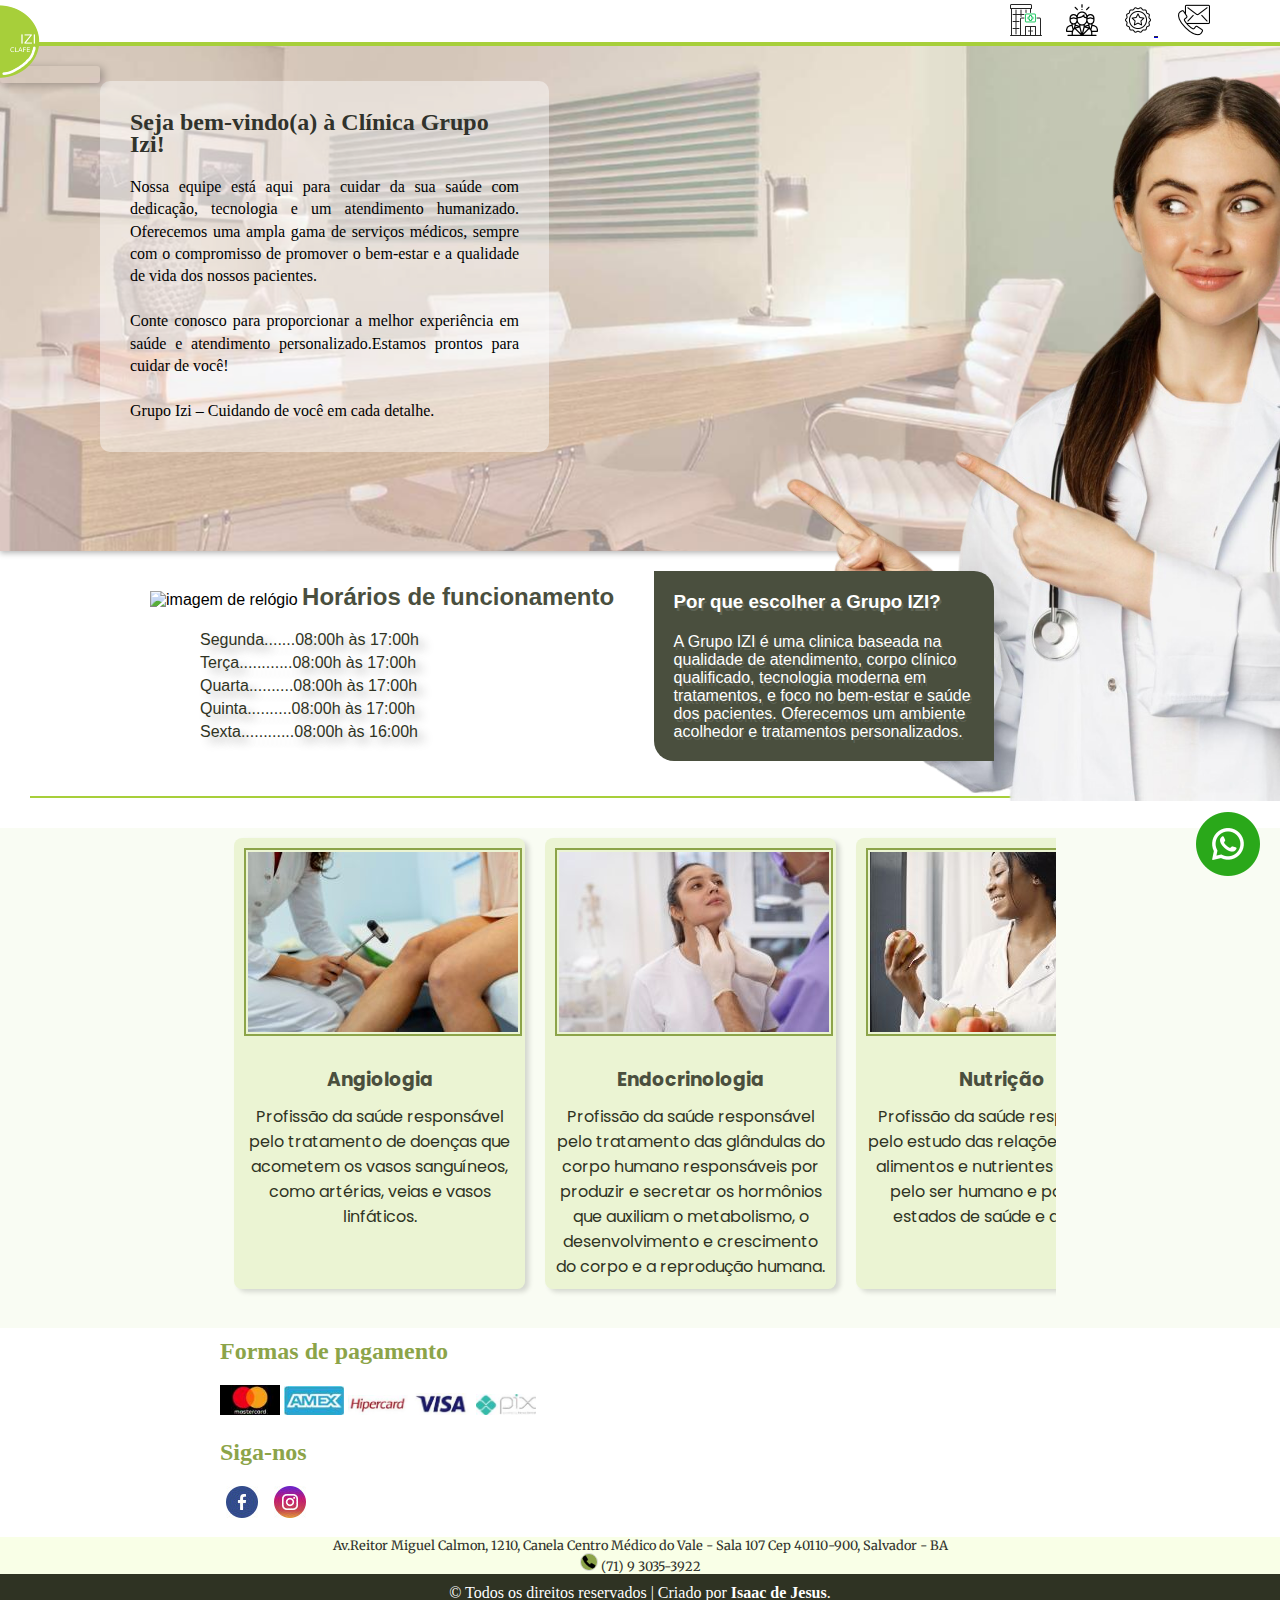
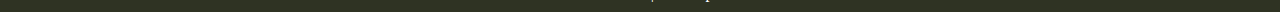
==== index.html @ 776caf98 "atualizei os links do projeto grupoizi" ====
<!DOCTYPE html>
<html lang="pt-br">
<head>
    <meta charset="UTF-8">
    <meta name="viewport" content="width=device-width, initial-scale=1.0">
    <title>Grupo IZI</title>
    <link rel="stylesheet" href="src/style/estilo.css">
    <link rel="stylesheet" href="https://cdnjs.cloudflare.com/ajax/libs/animate.css/4.1.1/animate.min.css" />
</head>
<body>
    <header>
        <div class="logoCab">
            <a href="index.html"><img id="logo" src="src/img/logo-teste.png" alt="logo da clinica"></a>
        </div>
        <nav>
            <!-- menu normal -->
            <div id="menu">
                <div class="container">
                    <img src="src/img/Clinica.png" alt="imagem para informações da clinica">
                    <div class="conteudo">
                        <ul>
                            <li><a href="izi.html">Sobre a IZI</a></li>
                            <li><a href="convenio.html">Convênios</a></li>
                        </ul>
                    </div>
                </div>
                
                <div class="container">
                    <img src="src/img/gestao.png" alt="imagem para informações da equipe">
                    <div class="conteudo">
                        <ul>
                            <li><a href="medico.html">Médicos</a></li>
                            <li><a href="conquista.html">Conquistas</a></li>
                        </ul>
                    </div>
                </div>

                <div class="container">
                    <abbr title="serviços">
                        <a href="servico.html">
                            <img src="src/img/distintivo.png" alt="imagem para informações das especialidades">
                        </a>
                    </abbr>
                </div>

                <div class="container">
                    <abbr title="Fale conosco">
                        <a href="contato.html">
                            <img src="src/img/contato.png" alt="imagem para informações do contato">
                        </a>
                    </abbr>
                </div>
            </div>
            
            <!-- menu responsivo-->
            <button id="menu-btn" onclick="openNav()">☰</button>
            <div id="camadas-resp">
                <ul>
                    <li>
                        <button class="menu-filho" onclick="openClinic()">Clinica ▼</button>
                        <ul id="clinica-resp" class="sub-menu">
                            <li><a href="izi.html">Sobre a IZI</a></li>
                            <li><a href="convenio.html">Convênios</a></li>
                        </ul>
                    </li>
                    
                    <li>
                        <button class="menu-filho" onclick="openTeam()">Equipe ▼</button>
                        <ul id="equipe-resp" class="sub-menu">
                            <li><a href="medico.html">Médicos</a></li>
                            <li><a href="conquista.html">Conquistas</a></li>
                        </ul>
                        
                    </li>

                    <li>                        
                        <a href="servico.html">Serviços</a></li>
                    </li>

                    <li>
                        <a href="contato.html">Fale conosco</a>
                    </li>
                </ul>
            </div>
        </nav>
        <div id="linhaCab" class="animlinha"></div>
    </header>

    <main>
        <section class="backgr1">
            <div>
                <h2>Seja bem-vindo(a) à Clínica Grupo Izi!</h2>
                <p>Nossa equipe está aqui para cuidar da sua saúde com dedicação, tecnologia e um atendimento humanizado. Oferecemos uma ampla gama de serviços médicos, sempre com o compromisso de promover o bem-estar e a qualidade de vida dos nossos pacientes.<br><br>
                Conte conosco para proporcionar a melhor experiência em saúde e atendimento personalizado.Estamos prontos para cuidar de você!
                <br><br>
                Grupo Izi – Cuidando de você em cada detalhe.</p>
            </div>
            <!-- Imagem de profissional -->
            <figure class="profgr">
                <img  src="src/img/freepik-export-20240922132630k4om.png" alt="imagem de profissional apontando para esquerda">
                <figcaption>@benzoix</figcaption>
            </figure>
            
            <figure class="profpq">
                <img src="src/img/freepik-export-20240922141049tWAa.png" alt="imagem de profissional apontando para esquerda">
                <figcaption>@benzoix</figcaption>
            </figure>
        </section>
        <section  id="informacao">
            <div>
                <img src="https://img.icons8.com/?size=100&id=423&format=png&color=a7cf3a" alt="imagem de relógio">
                <h2>Horários de funcionamento</h2>
                <ul>
                    <li>Segunda.......08:00h às 17:00h</li>
                    <li>Terça............08:00h às 17:00h</li>
                    <li>Quarta..........08:00h às 17:00h</li>
                    <li>Quinta..........08:00h às 17:00h</li>
                    <li>Sexta............08:00h às 16:00h</li>
                </ul>
            </div>
            <div class="escolha">
                <h3>Por que escolher a Grupo IZI?</h3>
                <p>A Grupo IZI é uma clinica baseada na qualidade de atendimento, corpo clínico qualificado, tecnologia moderna em tratamentos, e foco no bem-estar e saúde dos pacientes. Oferecemos um ambiente acolhedor e tratamentos personalizados.</p>
            </div>
        </section>
        <div class="linhaMain"></div>
        <section class="cont-list">
            <button class="espcialidade-ant" onclick="anterior()">&#10094;</button>
            <div class="slider-wrapper">
                <div class="card-list">
                    <div class="card-item">
                        <figure>
                            <img src="src/img/angiologia-img.jpeg" alt="imagem de angiologia" class="user-image">
                            <figcaption>@stefamerpik</figcaption>
                        </figure>
                        <h3 class="nome-espec">Angiologia</h3>
                        <p class="descricao">Profissão da saúde responsável pelo tratamento de doenças que acometem os vasos sanguíneos, como artérias, veias e vasos linfáticos.</p>
                    </div>

                    <div class="card-item">
                        <figure>
                            <img src="src/img/img-Endocrinologia.jpeg" alt="imagem de angiologia" class="user-image">
                            <figcaption>@freepik</figcaption>
                        </figure>
                        <h3 class="nome-espec">Endocrinologia</h3>
                        <p class="descricao">Profissão da saúde responsável pelo tratamento das glândulas do corpo humano responsáveis por produzir e secretar os hormônios que auxiliam o metabolismo, o desenvolvimento e crescimento do corpo e a reprodução humana.</p>
                    </div>

                    <div class="card-item">
                        <figure>
                            <img src="src/img/img-Nutrição.jpeg" alt="imagem de angiologia" class="user-image">
                            <figcaption>@prostooleh</figcaption>
                        </figure>
                        <h3 class="nome-espec">Nutrição</h3>
                        <p class="descricao">Profissão da saúde responsável pelo estudo das relações entre os alimentos e nutrientes ingeridos pelo ser humano e possíveis estados de saúde e doença.</p>
                    </div>
                </div>
            </div>
            <button class="especialidade-sub" onclick="proximo()">&#10095;</button>
        </section>
        <section>
            <div class="final">
                <h2>Formas de pagamento</h2>
                <img src="src/img/mastercard.jpg" alt="imagem">
                <img src="src/img/amex.jpg" alt="imagem">
                <img src="src/img/hipercard.jpg" alt="imagem">
                <img src="src/img/visa.jpg" alt="imagem">
                <img src="src/img/pix.jpg" alt="imagem">
            </div>
            <div class="final">
                <h2>Siga-nos</h2>
                <ul>
                    <li><a href="https://www.facebook.com/izi.angiorradiologia" target="_blank"><img src="src/img/facebook.jpg" alt="facebook" class="a-img"></a></li>
                    <li><a href="https://www.instagram.com/izi.angiorradiologia?utm_source=ig_web_button_share_sheet&igsh=ZDNlZDc0MzIxNw==" target="_blank"><img src="src/img/instagram.jpg" alt="instagram" class="a-img"></a></li>
                </ul>
            </div>
        </section>
        <section class="local">
            <p>
                Av.Reitor Miguel Calmon, 1210, Canela
                Centro Médico do Vale - Sala 107
                Cep 40110-900, Salvador - BA
            </p>
            <span><img src="src/img/telefone.png" alt="telefone" class="tel-fixo"> (71) 9 3035-3922</span>            
        </section>
        <div id="whatsapp">
            <a href="https://wa.me/5571991728328" target="_blank" ><img src="src/img/whatsapp.png" alt="acesso ao whatsapp"></a>
        </div>
    </main>
    
    <footer>
        <p>&copy; Todos os direitos reservados</p>
        <p>| Criado por <a href="" class="meu-contato">Isaac de Jesus</a>.</p>
    </footer>
    <script src="src/JavaScript/animações.Js"></script>
</body>
</html>
---- src/style/estilo.css ----
@charset "UTF-8";
@import url('https://fonts.googleapis.com/css2?family=Merriweather:ital,wght@0,300;0,400;0,700;0,900;1,300;1,400;1,700;1,900&display=swap');
@import url('https://fonts.googleapis.com/css2?family=Poppins:ital,wght@0,100;0,200;0,300;0,400;0,500;0,600;0,700;0,800;0,900;1,100;1,200;1,300;1,400;1,500;1,600;1,700;1,800;1,900&display=swap');

/* Animações */
@keyframes linha {
    1% {
        transform: translateX(100%);
    }
    100% {
        transform: translateX(0%);
    }
}

.animlinha {
    animation-name: linha;
    animation-duration: 1s;
    animation-delay: 0.6s;
    animation-fill-mode: forwards;
}

.comecar-anim {
    opacity: 1;
}

.animate__delay {
    animation-delay: 1.5s;
}

* {
    margin: 0;
    padding: 0;
}

:root {
    --cor0: #A7CF3A;
    --cor1: #8CA449;
    --cor2: #6D7A4B;
    --cor3: #4A4F3E;
    --cor4: #31332C;
    --cor5: #2F3323;
    --font0: "Merriweather", serif;
}


/*------------------------------*/
/* Cabeçalho */
/*------------------------------*/

header {
    top: 0;
    background-color: white;
    height: 43px;
    position: sticky;
    z-index: 1;
}

.logoCab img{
    display: inline-block;
    position: relative;
    z-index: 10;
    right: 49px;
}

/*------------------------------*/
/* redes sociais*/
/*------------------------------*/

.redeSocial {
    position: absolute;
    top: 0;
    left: 22%;
    margin: 5px 0px 0px 0px;
}

.redeSocial span{
    position: relative;
    bottom: 10px;
    padding: 0px 10px;
}

/*------------------------------*/
/* Cabeçalho - Normal */
/*------------------------------*/

div#menu {
    position: absolute;
    text-align: right;
    margin: 4px 60px 2px 0px;
    top: 0;
    right: 0;
}

.container {
    padding: 0px 10px;
    position: relative;
    display: inline;
}

.container > img:hover, a:hover {
    border-radius: 3px;
    box-shadow: 3px 2px 8px rgba(0, 0, 0, 0.281);
    transition: 0.5s ease-in-out;
}

.conteudo {
    opacity: 0;
    visibility: hidden;
    transition: opacity 0.5s ease-in-out, visibility 0.5s ease-in-out;
    position: absolute;
    top: 100%;
    right: 0;
}

.container:hover .conteudo {
    opacity: 1;
    visibility: visible;
    transition-delay: 0.1s;
    z-index: 999;
}

.conteudo > ul {
    display: block;
    list-style: none;
    text-align: center;
    margin-top: 6px;
    padding: 10px 0px;
    background-color: var(--cor5);
    width: 6em;
    border-radius: 0px 0px 8px 8px;
}

.conteudo > ul > li > a {
    display: block;
    text-decoration: none;
    color: white;
}

.conteudo > ul > li > a:hover {
    text-decoration: underline;
    display: block;
}

/*------------------------------*/
/* Menu responsivo */
/*------------------------------*/

button#menu-btn {
    display: none;
    position: absolute;
    top: 0;
    right: 0;
    margin: 4px 20px 0px 0px;
    font-size: 1.5em;
    background-color: white;
    border: 0px;
    cursor: pointer;
}

div#camadas-resp {
    background: rgb(255, 255, 255);
    background: linear-gradient(0deg, rgba(255, 255, 255, 0) 22%, rgba(255,255,255,1) 31%);
    text-align: center;
    padding-bottom: 45px;
    margin-top: -42px;
    display: none;
    font-family: "Merriweather", serif;
    height: 0;
    opacity: 0;
    overflow: hidden;
    transition: height 0.5s ease-in-out, opacity 0.5s ease-in-out;
}

div#camadas-resp.show {
    display: block;
    height: 110px;
    opacity: 1;
}

button {
    font-family: "Merriweather", serif;
    font-size: 1em;
    color: var(--cor3);
}

button.menu-filho {
    background-color: transparent;
    border: 0px;
    cursor: pointer;
    font-weight: bold;
}

ul.sub-menu > li > a {
    position: relative;
    color: var(--cor2);
    text-decoration: none;
}

div#camadas-resp > ul > li > a {
    color: var(--cor3);
    text-decoration: none;
    font-weight: bold;
}

ul#clinica-resp {
    display: none;
}

ul#equipe-resp {
    display: none;
}

ul#especialidades-resp {
    display: none;
}

@media (max-width: 790px) {

    /*----------------------------*/
    /* Menu responsivo */
    /*----------------------------*/

    div#menu {
        display: none;
    }

    button#menu-btn {
        display: block;
    }

}

/*------------------------------*/
/* linha abaixo do menu */
/*------------------------------*/

div#linhaCab {
    height: 4px;
    background-color: var(--cor0);
    position: relative;
    bottom: 42px;
    z-index: 1;
    width: 100%;
}

/*------------------------------*/
/* tela principal */
/*------------------------------*/

main {
    position: relative;
    top: -42px;
}

section.backgr1 {
    background-image: url(../img/background-1-grand.jpg);
    background-position: center center;
    background-repeat: no-repeat;
    height: 550px;
    width: 100vw;
    box-shadow: 1px 1px 6px 1px rgba(0, 0, 0, 0.301);
}

section.backgr1 > div {
    padding: 30px;
    max-width: 389px;
    line-height: 1.4em;
    background-color: rgba(255, 255, 255, 0.432);
    position: absolute;
    top: 80px;
    left: 100px;
    border-radius: 10px;
    
}

section.backgr1 > div > h2 {
    padding-bottom: 20px;
    color: var(--cor4);
}

section.backgr1 > div > p {
    text-align: justify;
    word-spacing: 0px;
}

.profgr {
    position: absolute;
    left: 783px;
    top: 70px;
}

.profpq {
    display: none;
    position: absolute;
    left: 580px;
    top: 80px;
}

.profgr:hover figcaption, .profpq:hover figcaption{
    visibility: visible;
    opacity: 1; /* Torna o crédito visível com uma transição suave */
}

figcaption {
    text-align: center;
    color: var(--cor0);
    font-size: 0.8em;
    visibility: hidden; /* Esconde a legenda */
    opacity: 0; /* Transição suave */
    transition: opacity 0.5s ease-in-out;
    margin-top: 4px;
    z-index: 5;
}

section#informacao {
    padding: 20px 0px 5px 150px;
    font-family: Arial, Helvetica, sans-serif;
    position: relative;
}

section#informacao > div {
    display: inline-block;
}

section#informacao > div.escolha {
    max-width: 300px;
    margin-left: 35px;
    background-color: var(--cor3);
    color: white;
    padding: 20px;
    border-radius: 0px 20px;
    text-shadow: 2px 3px 0px rgba(255, 255, 255, 0.123);
}

section#informacao > div.escolha > h3 {
    padding-bottom: 20px;
}

section#informacao > div > img {
    height: 40px;    
}

section#informacao > div > h2 {
    padding-bottom: 20px;
    display: inline-block;
    color: var(--cor3);
}

section#informacao > div > ul {
    list-style: none;
    text-shadow: 7px 6px 10px rgba(0, 0, 0, 0.295);
    font-weight: 500;
    padding-left: 50px;
    color: var(--cor5);
}

section#informacao > div > ul > li {
    padding-bottom: 5px;
}


div.linhaMain {
    background-color: var(--cor0);
    height: 2px;
    margin: 30px;
}

/*---------------------------------*/
/*         Slider carrossel        */
/*---------------------------------*/

.cont-list {
    display: flex;
    align-items: center;
    justify-content: center;
    position: relative;
    margin: auto;
    background-color: #a7cf3a10;
}

.slider-wrapper {
    overflow: hidden;
    width: 65%;
    margin: 0 auto;
    height: 500px;
    position: relative;
}


.card-list .card-item {
    font-family: "Poppins", sans-serif;
    text-align: center;
}

.card-list {
    display: flex;
    transition: transform 0.4s ease-in-out;
}

.card-item {
    width: 271px;
    margin: 10px;
    border-radius: 8px;
    padding: 10px;
    background-color: #a7cf3a2c;
    box-shadow: 4px 3px 5px rgba(0, 0, 0, 0.144);
}

figure:hover figcaption {
    visibility: visible;
    opacity: 1;
}

.user-image {
    border: 2px solid var(--cor1);
    padding: 2px;
}

.nome-espec {
    padding-bottom: 10px;
    color: var(--cor3);
}

.descricao {
    color: var(--cor5);
}

.espcialidade-ant, .especialidade-sub {
    display: none;
    background-color: var(--cor2);
    color: white;
    border: 1px solid #bebebb;
    padding: 10px;
    position: absolute;
    top: 50%;
    transform: translateY(-50%);
    cursor: pointer;
}

.espcialidade-ant {
    border-radius: 20px 5px 5px 20px;
    left: 0;
}

.especialidade-sub {
    border-radius: 5px 20px 20px 5px;
    right: 0;
}

.espcialidade-ant:hover, .especialidade-sub:hover {
    background-color: var(--cor0);
}

/*---------------------------------*/
/*      final das informações      */
/*---------------------------------*/
section > div.final {
    display: inline-block;
    margin: 10px 220px;
}

section > div.final > h2 {
    color: var(--cor1);
}

section > div.final > ul {
    list-style: none;
    display: inline-block;
    padding-top: 20px;
}

section > div.final > ul > li {
    display: inline-block;
    padding: 0px 6px;
}

section > div.final > img {
    width: 60px;
    padding-top: 20px;
}


.a-img:hover{
    background-color: #8CA449;
    transition: 0.5s ease-in-out;
    border-radius: 90%;
}

section.local {
    color: var(--cor4);
    font-family: var(--font0);
    font-size: 0.8em;
    text-align: center;
    position: absolute;
    width: 100%;
    bottom: -42px;
    background-color: #bbff0018;
}


.tel-fixo {
    background-color: var(--cor1);
    border: 1px solid gainsboro;
    border-radius: 50%;
    width: 16px;
}

span {
    padding: 5px;
}

@media (max-width: 1150px) {
    .profgr {
        display: none;
    }

    .profpq {
        display: block;
    }
    
    .espcialidade-ant, .especialidade-sub {
        display: block;
    }
}

@media (max-width: 1024px) {
    section > div.final {
        margin: 10px 140px;
    }

    .slider-wrapper {
        width: 61%;
    }
}

@media (max-width: 768px) {
    .profgr {
        display: none;
    }

    .profpq {
        display: none;
    }

    section > div.final {
        margin: 8px 100px;
    }
    
    .slider-wrapper {
        width: 40%;
    }
}

@media (max-width: 425px) {
    /*----------------------------*/
    /* caixa responsiva */
    /*----------------------------*/

    section.backgr1 > div {
        padding: 30px;
        max-width: 250px;
        text-align: justify;
        line-height: 1.4em;
        background-color: rgba(255, 255, 255, 0.432);
        position: absolute;
        top: 40px;
        left: 5px;
        border-radius: 10px;
        word-spacing: 0px;
    }

    section#informacao {
        padding: 20px 0px 5px 7px;
    }

    section > div.final {
        margin: 10px 20px;
    }
    
    .slider-wrapper {
        width: 320px;
    }

    .a-img {
        margin-bottom: 40px;
    }
    
}

@media (max-width: 375px) {

    section.backgr1 > div{
        width: 100vw;
        font-size: 0.9em;
        padding: 5px;
        margin-top: 30px;
    }

    section#informacao > div > h2 {
        font-size: 1.2em;
    }

    section > div.final {
        display: block;
        font-size: 0.8em;
    }

    div#whatsapp {
        right:0px;
        bottom: 10px;
    }

    section#informacao {
        padding: 10px 0px;
    }

    section#informacao > div > img {
        display: none;    
    }

    section#informacao > div > h2 {
        margin-left: 5px;
    }

    section#informacao > div > ul {
        padding-left: 20px;
    }

    section#informacao > div.escolha {
        margin-left: 5px;
        width: 220px;
    }

}

/*-------------------------------*/
    /*       Rodapé       */
/*-------------------------------*/

footer {
    background-color: var(--cor5);
    color: white;
    text-align: center;
    padding: 10px 0px;
}

footer > p {
    display: inline-block;
}

.meu-contato {
    color: white;
    text-decoration: none;
    font-weight: bold;
}

.meu-contato:hover:before {
    content: '\00A0\1F517';
}

.meu-contato:hover {
    text-decoration: underline;
}

/*------------------------------*/
    /* acesso ao whatsapp */
/*------------------------------*/
div#whatsapp {
    position: fixed;
    right: 20px;
    bottom: 20px;
}
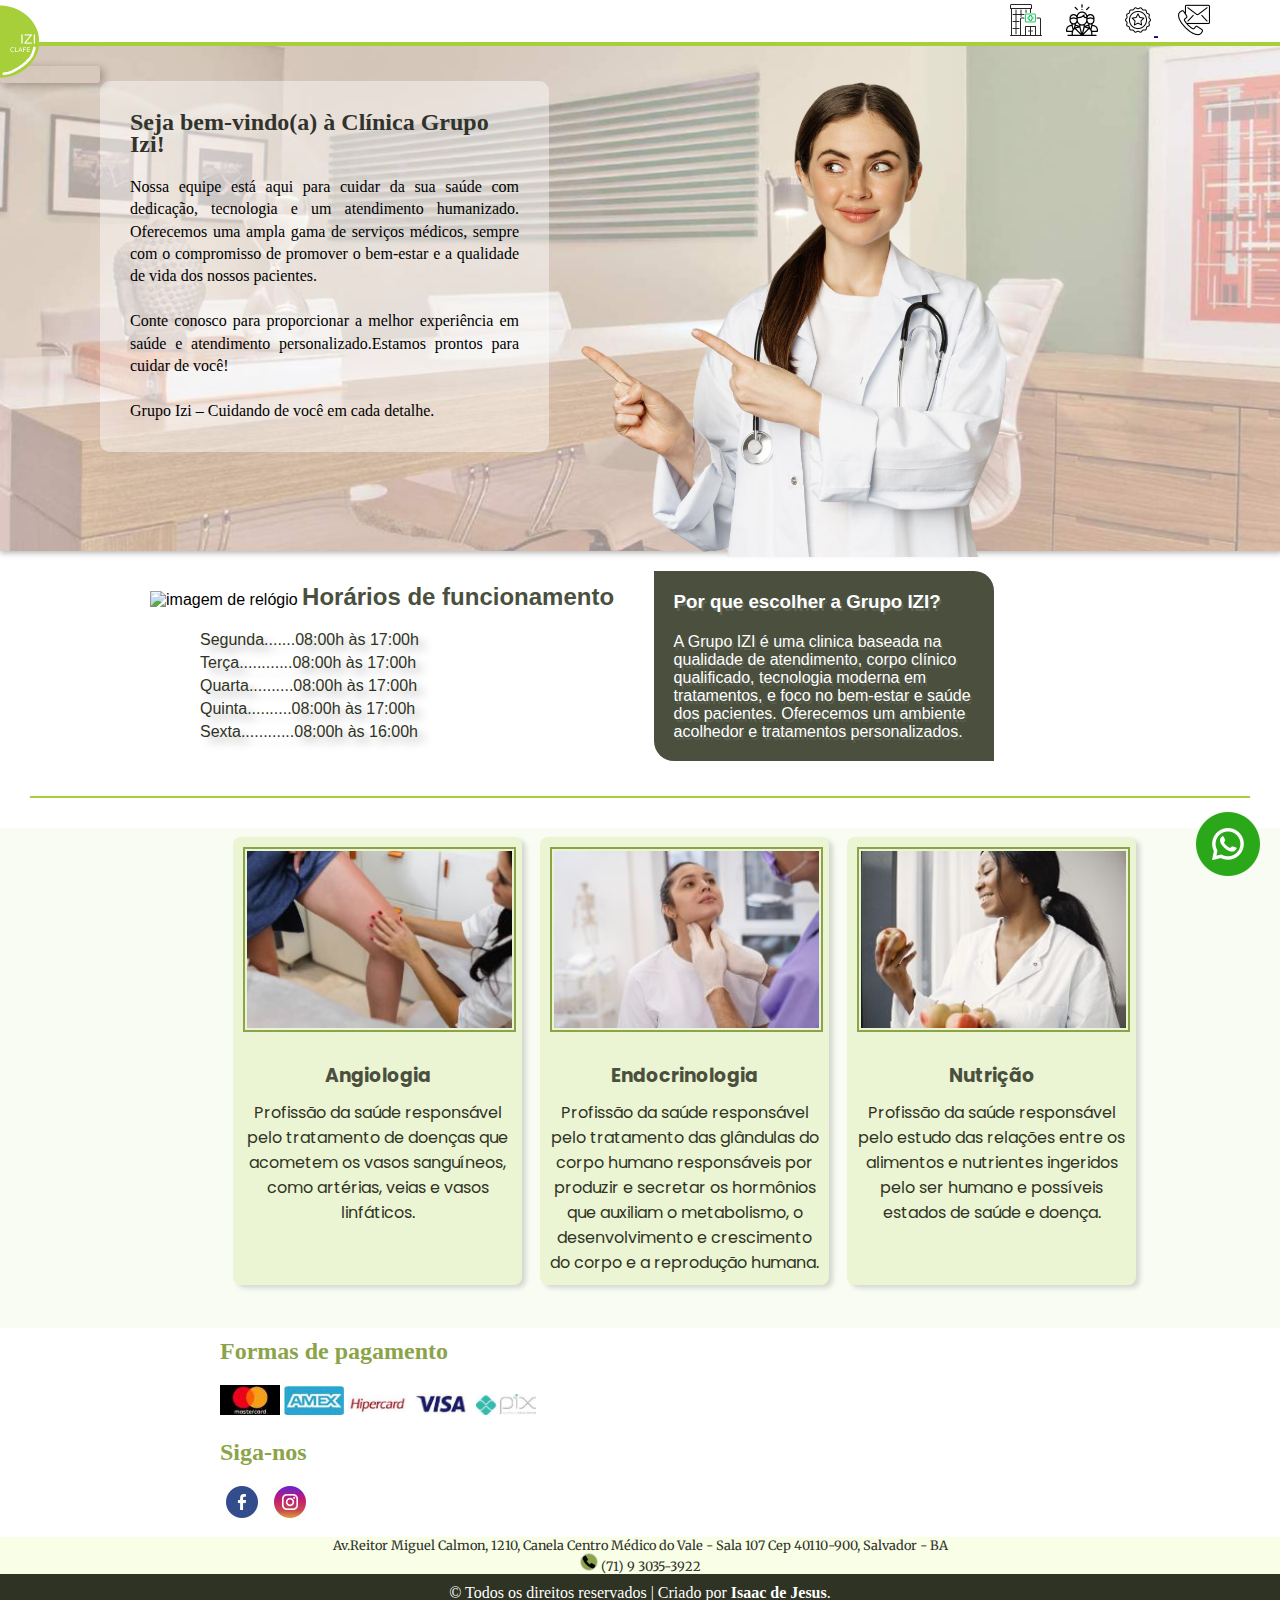
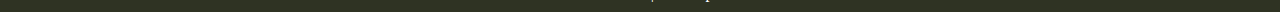
==== commit 97395edb: "atualizei o projeto grupoizi" ====
--- a/index.html
+++ b/index.html
@@ -131,7 +131,7 @@
                     <div class="card-item">
                         <figure>
                             <img src="src/img/angiologia-img.jpeg" alt="imagem de angiologia" class="user-image">
-                            <figcaption>@stefamerpik</figcaption>
+                            <figcaption>@kroshka__nastya</figcaption>
                         </figure>
                         <h3 class="nome-espec">Angiologia</h3>
                         <p class="descricao">Profissão da saúde responsável pelo tratamento de doenças que acometem os vasos sanguíneos, como artérias, veias e vasos linfáticos.</p>
--- a/src/style/estilo.css
+++ b/src/style/estilo.css
@@ -285,7 +285,7 @@
 
 .profgr {
     position: absolute;
-    left: 783px;
+    left: 900px;
     top: 70px;
 }
 
@@ -398,12 +398,17 @@
 }
 
 .card-item {
-    width: 271px;
-    margin: 10px;
+    width: 269px;
+    margin: 9px;
     border-radius: 8px;
     padding: 10px;
     background-color: #a7cf3a2c;
     box-shadow: 4px 3px 5px rgba(0, 0, 0, 0.144);
+}
+
+.card-item > figure > img{
+    width: 265px;
+
 }
 
 figure:hover figcaption {
@@ -435,6 +440,7 @@
     top: 50%;
     transform: translateY(-50%);
     cursor: pointer;
+    z-index: 8;
 }
 
 .espcialidade-ant {
@@ -509,7 +515,98 @@
     padding: 5px;
 }
 
-@media (max-width: 1150px) {
+@media (min-width: 2000px) {
+    main {
+        position: relative;
+        top: -42px;
+    }
+    
+    section.backgr1 {
+        background-image: url(../img/background-1-grand.jpg);
+        background-position: center center;
+        background-repeat: no-repeat;
+        height: 550px;
+        width: 100vw;
+        box-shadow: 1px 1px 6px 1px rgba(0, 0, 0, 0.301);
+    }
+    
+    section.backgr1 > div {
+        padding: 20px;
+        max-width: 389px;
+        line-height: 1.4em;
+        background-color: rgba(255, 255, 255, 0.432);
+        position: absolute;
+        top: 80px;
+        left: 600px;
+        border-radius: 10px;   
+        font-family: var(--font0);     
+    }
+    
+    .profgr {
+        position: absolute;
+        left: 1290px;
+        top: 70px;
+    }
+
+    section#informacao > div {
+        margin-left: 400px;
+    }
+    
+    /*---------------------------------*/
+    /*      Slider carrossel  resp     */
+    /*---------------------------------*/
+    
+    .cont-list {
+        display: flex;
+        align-items: center;
+        justify-content: center;
+        position: relative;
+        background-color: #a7cf3a10;
+    }
+    
+    .slider-wrapper {
+        overflow: visible;
+        width: 2000px;
+        margin: 0 900px;
+        height: 500px;
+        position: relative;
+    }
+
+    .card-item {
+        width: 280px;
+        margin: 10px;
+        border-radius: 8px;
+        padding: 10px;
+        background-color: #a7cf3a2c;
+        box-shadow: 4px 3px 5px rgba(0, 0, 0, 0.144);
+    }
+  
+    section > div.final {
+        display: inline-block;
+        margin: 10px 380px;
+    }
+    
+    section > div.final > h2 {
+        color: var(--cor1);
+    }
+    
+    section > div.final > ul {
+        list-style: none;
+        display: inline-block;
+        padding-top: 20px;
+    }
+    
+    section > div.final > ul > li {
+        display: inline-block;
+        padding: 0px 6px;
+    }
+    
+    section > div.final > img {
+        width: 90px;
+    }
+}
+
+@media (max-width: 1400px) {
     .profgr {
         display: none;
     }
@@ -517,23 +614,31 @@
     .profpq {
         display: block;
     }
-    
+}
+
+
+@media (min-width: 1040px) {
+    
+    .slider-wrapper {
+        overflow: visible;
+    }
+}
+
+@media (max-width: 1032px) {
+    section > div.final {
+        margin: 10px 140px;
+    }
+
+    .slider-wrapper {
+        width: 61%;
+    }
+
     .espcialidade-ant, .especialidade-sub {
         display: block;
     }
 }
 
-@media (max-width: 1024px) {
-    section > div.final {
-        margin: 10px 140px;
-    }
-
-    .slider-wrapper {
-        width: 61%;
-    }
-}
-
-@media (max-width: 768px) {
+@media (max-width: 970px) {
     .profgr {
         display: none;
     }
@@ -541,13 +646,17 @@
     .profpq {
         display: none;
     }
+}
+
+@media (max-width: 768px) {
+    
 
     section > div.final {
         margin: 8px 100px;
     }
     
     .slider-wrapper {
-        width: 40%;
+        width: 310px;
     }
 }
 
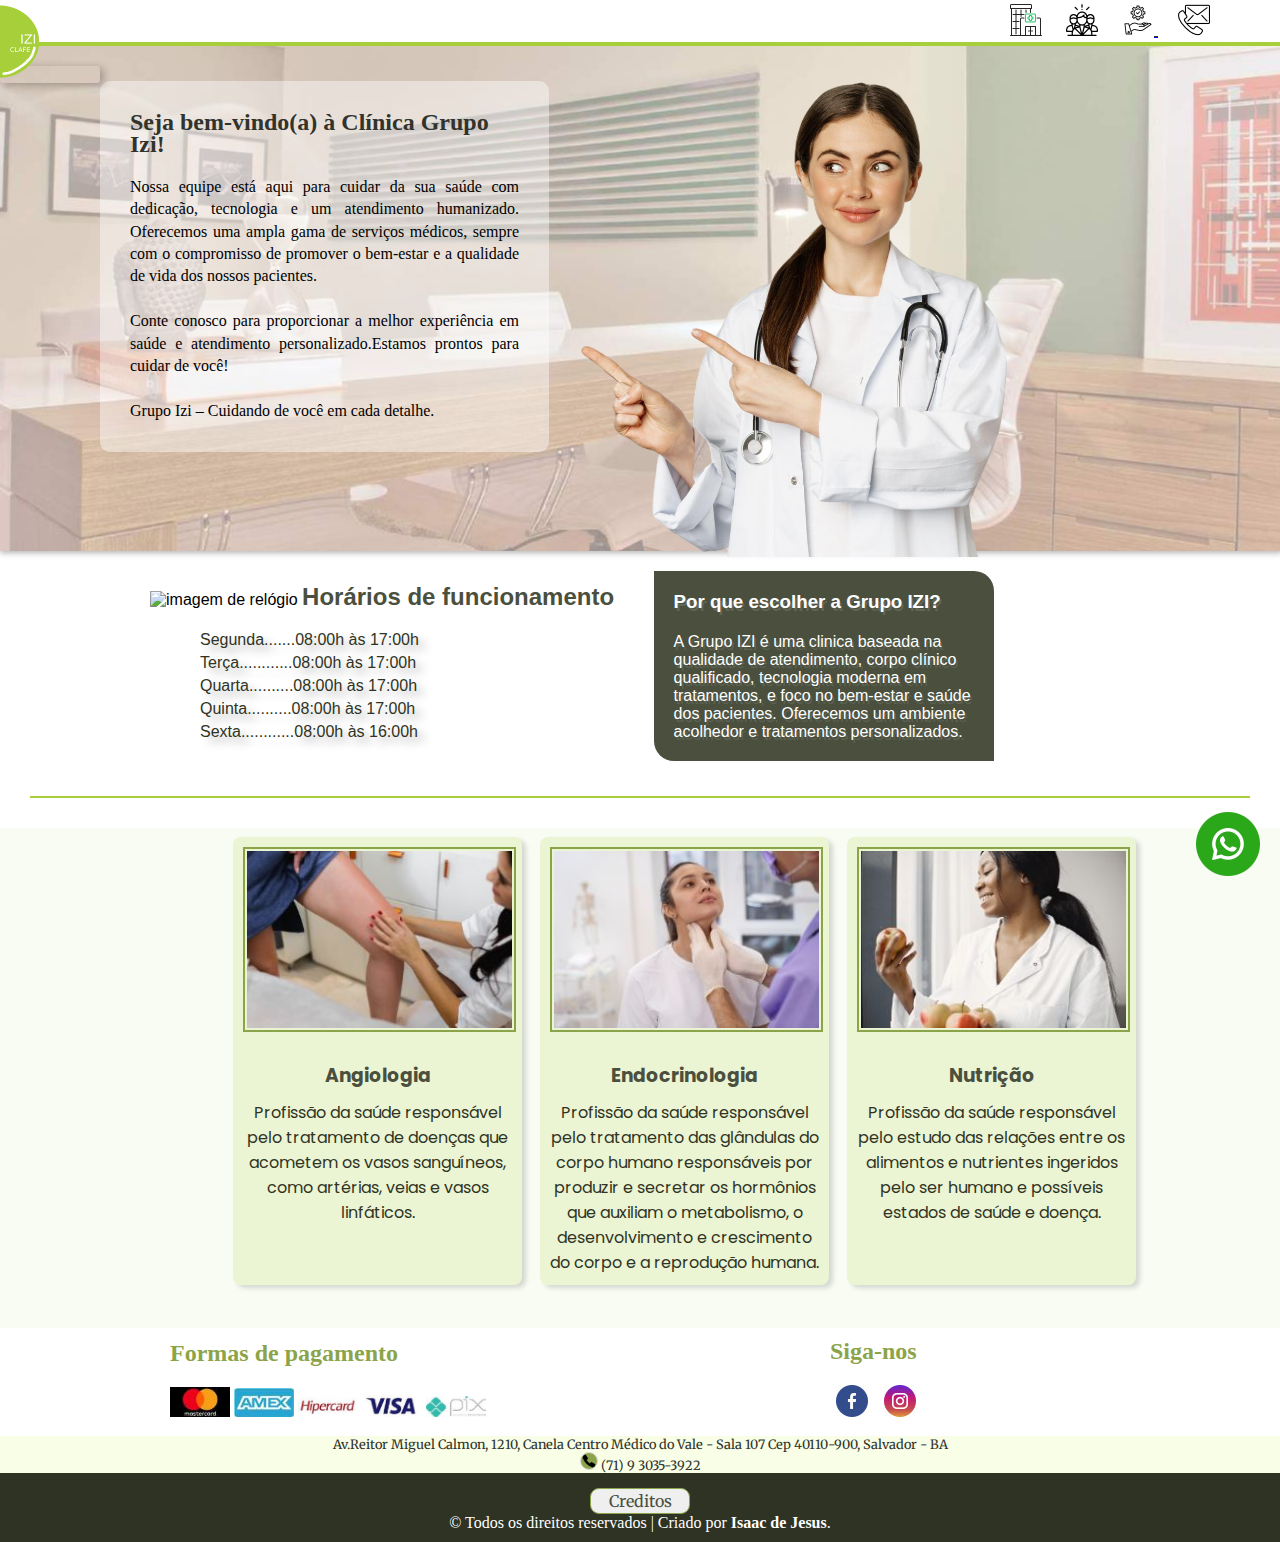
==== commit b25c8654: "atualizei o projeto grupo izi" ====
--- a/index.html
+++ b/index.html
@@ -189,9 +189,36 @@
     </main>
     
     <footer>
+        <div id="modal12" class="modal">
+            <div class="conteudo-modal">
+                <div class="cab-modal">
+                    <h3 style="color: #000;">Autores</h3><button class="fechar"><span>&times;</span></button>
+                </div>
+                <ul class="autor-credit">
+                    <li>
+                        <a href="https://www.flaticon.com/br/icones-gratis/whatsapp" title="whatsapp ícones">Whatsapp ícones criados por Bahu Icons - Flaticon</a>
+                    </li>
+                    <li>
+                        <a href="https://www.flaticon.com/br/icones-gratis/hospital" title="hospital ícones">Hospital ícones criados por FACH - Flaticon</a>
+                    </li>
+                    <li>
+                        <a href="https://www.flaticon.com/br/icones-gratis/equipe" title="equipe ícones">Equipe ícones criados por Freepik - Flaticon</a>
+                    </li>
+                    <li>
+                        <a href="https://www.flaticon.com/br/icones-gratis/servico" title="serviço ícones">Serviço ícones criados por Icongeek26 - Flaticon</a>
+                    </li>
+                    <li>
+                        <a href="https://www.flaticon.com/br/icones-gratis/contato" title="contato ícones">Contato ícones criados por Smashicons - Flaticon</a>
+                    </li>
+                </ul>
+            </div>
+        </div>
+
+        <div><button class="btnabrirmodal" data-modal="modal12">Creditos</button></div>
         <p>&copy; Todos os direitos reservados</p>
         <p>| Criado por <a href="" class="meu-contato">Isaac de Jesus</a>.</p>
     </footer>
     <script src="src/JavaScript/animações.Js"></script>
+    <script src="src/JavaScript/modal-list.js"></script>
 </body>
 </html>--- a/src/style/estilo.css
+++ b/src/style/estilo.css
@@ -52,7 +52,7 @@
     background-color: white;
     height: 43px;
     position: sticky;
-    z-index: 1;
+    z-index: 10;
 }
 
 .logoCab img{
@@ -515,30 +515,80 @@
     padding: 5px;
 }
 
-@media (min-width: 2000px) {
-    main {
+@media (min-width: 2865px) and (max-width: 4000px) {
+    section.backgr1 > div {
+        top: 80px;
+        left: 1100px;  
+        font-family: var(--font0); 
+        max-width: 790px;
+        font-size: 1.5em;   
+    }
+
+    .profgr {
+        position: absolute;
+        left: 2000px;
+        top: 70px;
+    }
+
+    section#informacao {
+        padding: 30px 0px 5px 150px;
+    }
+
+    section#informacao > div.escolha {
+        padding: 30px;
+        max-width: 900px;
+    }
+
+    section#informacao > div {
+        margin-left: 600px;
+        font-size: 1.9em;
+    }
+
+    section#informacao > div > p {
+        width: 500px;
+    }
+
+    /*---------------------------------*/
+    /*      Slider carrossel  resp     */
+    /*---------------------------------*/
+    
+    .slider-wrapper {
+        overflow: visible;
+        width: 1000px;
+        margin: 0 900px;
+        height: 700px;
         position: relative;
-        top: -42px;
-    }
-    
-    section.backgr1 {
-        background-image: url(../img/background-1-grand.jpg);
-        background-position: center center;
-        background-repeat: no-repeat;
-        height: 550px;
-        width: 100vw;
-        box-shadow: 1px 1px 6px 1px rgba(0, 0, 0, 0.301);
-    }
-    
+    }
+
+    .card-item {
+        width: 500px;
+        height: 600px;
+        font-size: 1.3em;
+    }
+  
+    section > div.final {
+        display: inline-block;
+        margin: 50px 400px;
+    }
+    
+    section > div.final > img {
+        width: 90px;
+    }
+
+    section.local {
+        font-size: 1.5em;
+    }
+    
+    footer {
+        font-size: 1.5em;
+    }
+}
+
+@media (min-width: 1910px) and (max-width: 2864px) {
+
     section.backgr1 > div {
-        padding: 20px;
-        max-width: 389px;
-        line-height: 1.4em;
-        background-color: rgba(255, 255, 255, 0.432);
-        position: absolute;
         top: 80px;
-        left: 600px;
-        border-radius: 10px;   
+        left: 600px;  
         font-family: var(--font0);     
     }
     
@@ -583,7 +633,7 @@
   
     section > div.final {
         display: inline-block;
-        margin: 10px 380px;
+        margin: 10px 310px;
     }
     
     section > div.final > h2 {
@@ -616,6 +666,17 @@
     }
 }
 
+@media (max-width: 1308px) {
+    section > div.final {
+        margin: 10px 170px;
+    }
+}
+
+@media (max-width: 1127px) {
+    section > div.final {
+        margin: 10px 160px;
+    }
+}
 
 @media (min-width: 1040px) {
     
@@ -636,6 +697,34 @@
     .espcialidade-ant, .especialidade-sub {
         display: block;
     }
+    
+}
+
+@media (max-width: 1090px) {
+    /*---------------------------------*/
+    /*         Slider carrossel        */
+    /*---------------------------------*/
+
+    .slider-wrapper {
+        overflow: hidden;
+        width: 62%;
+        height: 500px;
+
+    }
+}
+
+@media (max-width: 986px) {
+    /*---------------------------------*/
+    /*         Slider carrossel        */
+    /*---------------------------------*/
+
+    .slider-wrapper {
+        overflow: hidden;
+        width: 64%;
+        height: 500px;
+
+    }
+
 }
 
 @media (max-width: 970px) {
@@ -646,13 +735,28 @@
     .profpq {
         display: none;
     }
+
+    .slider-wrapper {
+        width: 310px;
+    }
+
+}
+
+@media (max-width: 880px) {
+    
+
+    section > div.final {
+        margin: 8px 90px;
+    }
+    
+    
 }
 
 @media (max-width: 768px) {
     
 
     section > div.final {
-        margin: 8px 100px;
+        margin: 8px 90px;
     }
     
     .slider-wrapper {
@@ -771,8 +875,114 @@
     text-decoration: underline;
 }
 
-/*------------------------------*/
-    /* acesso ao whatsapp */
+/*-------------------------------*/
+/*             Modal             */
+/*-------------------------------*/
+.modal {
+    display: none;
+    position: fixed;
+    z-index: 1;
+    left: 0;
+    top: 0;
+    width: 100%;
+    height: 100%;
+    background-color: rgba(0, 0, 0, 0.5);
+}
+
+/* botão */
+.btnabrirmodal {
+    width: 100px;
+    border: 1px solid var(--cor1);
+    border-radius: 9px;
+    padding: 2px;
+    cursor: pointer;
+    margin-top: 5px;
+}
+
+.btnabrirmodal:hover {
+    border: 3px inset var(--cor1);
+    transition: all 0.5s, ease-in-out;
+}
+
+/* cabeçalho modal */
+.cab-modal {
+    display: inline-flex;
+    padding-bottom: 10px;
+}
+
+.fechar {
+    background-color: var(--cor1);
+    width: 24px;
+    height: 25px;
+    border: 1px solid var(--cor0);
+    border-radius: 5px;
+    font-size: 1.3em;
+    color: white;
+    float: right;
+    font-weight: bold;
+    align-self: center;
+    margin-left: 16em;
+    
+}
+
+.fechar:hover,
+.fechar:focus {
+    color: #000;
+    cursor: pointer;
+}
+
+/* conteúdo do modal */
+.conteudo-modal {
+    background-color: white;
+    margin: 15% auto;
+    padding: 20px;
+    border: 1px solid var(--cor1);
+    width: 80%;
+    max-width: 500px;
+    border-radius: 8px;
+    box-shadow: 0 5px 15px rgba(0, 0, 0, 0.3);
+}
+
+/* modal responsivo */
+@media (max-width: 610px) {
+    .fechar {
+        margin-left: 14em;            
+    }
+}
+
+@media (max-width: 558px) {
+    .fechar {
+        margin-left: 10em;            
+    }
+}
+
+@media (max-width: 454px) {
+    .fechar {
+        margin-left: 8em;            
+    }
+}
+
+@media (max-width: 402px) {
+    .fechar {
+        margin-left: 4em;            
+    }
+}
+
+/*------------------------------*/
+/*        modal creditos        */
+/*------------------------------*/
+.autor-credit > li > a{
+    color: var(--cor3);
+    text-decoration: none;
+}
+
+.autor-credit > li > a:hover {
+    color: var(--cor0);
+    text-decoration: none;
+}
+
+/*------------------------------*/
+/*      acesso ao whatsapp      */
 /*------------------------------*/
 div#whatsapp {
     position: fixed;
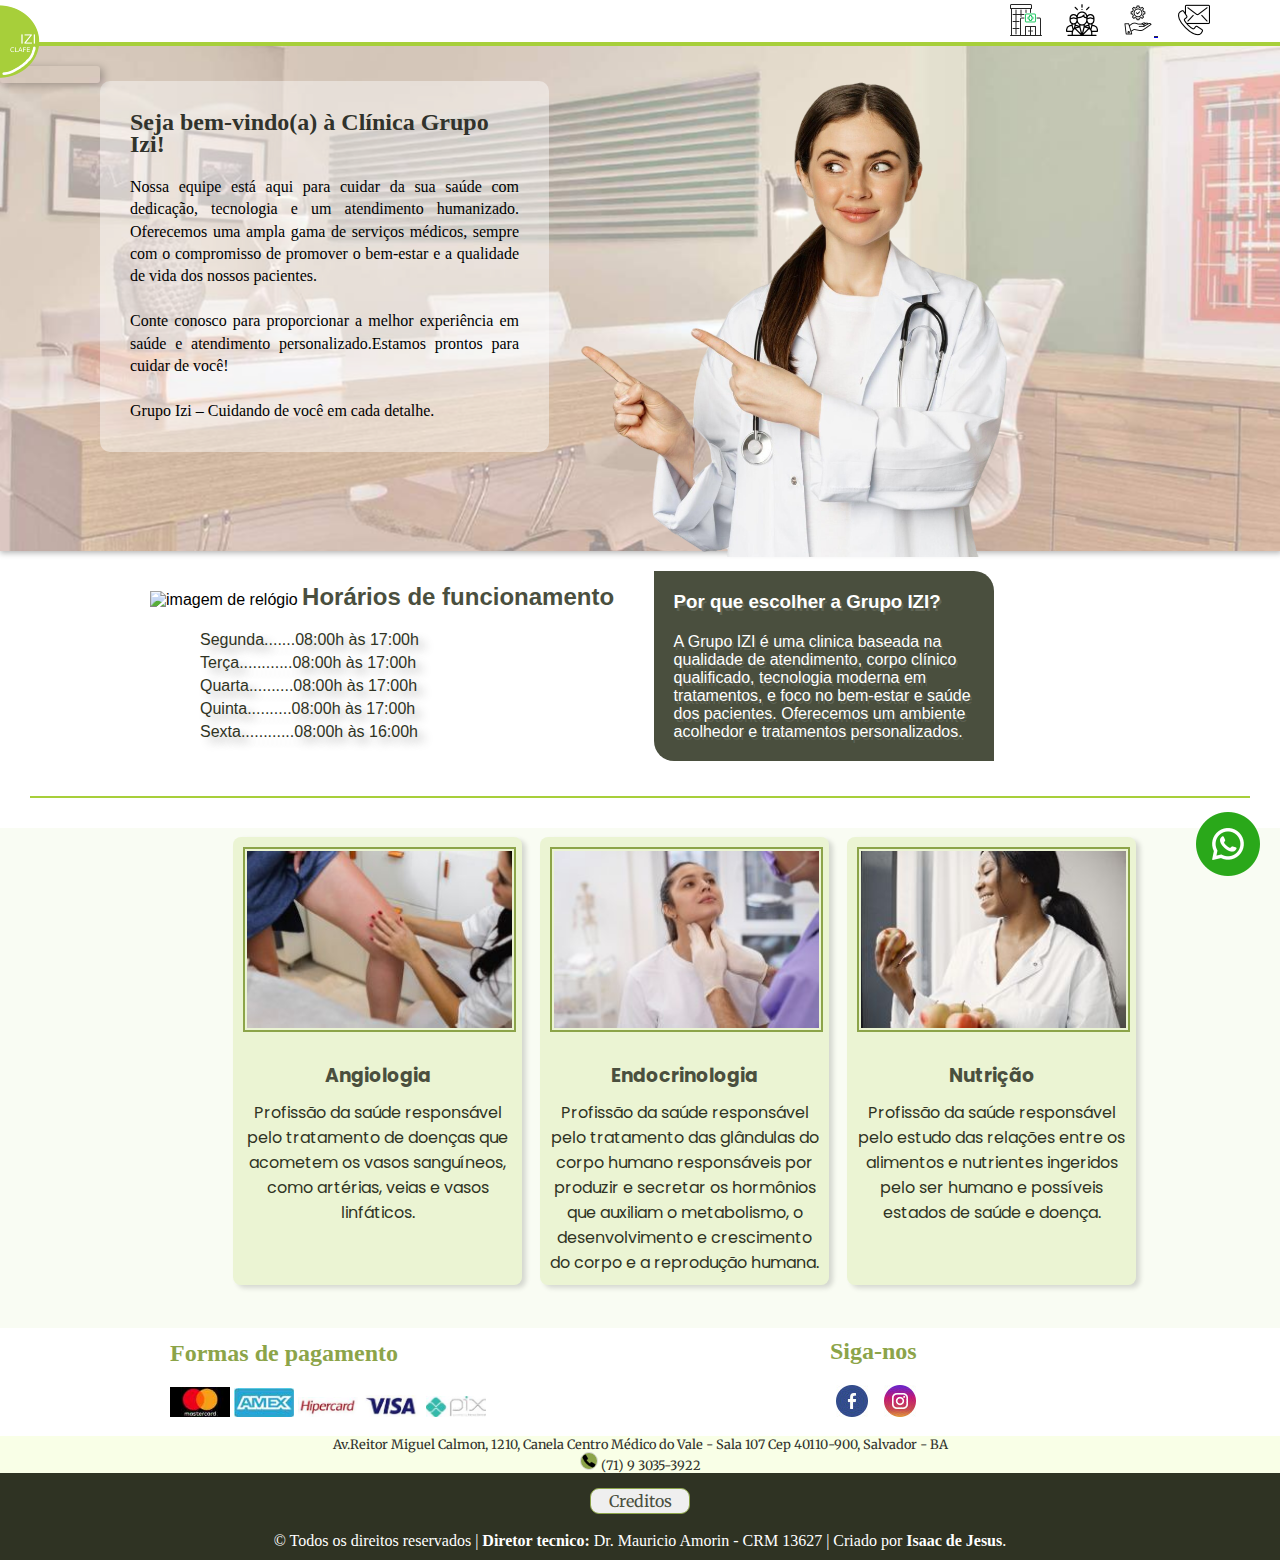
==== commit 8368669f: "atualizei o projeto grupoizi" ====
--- a/index.html
+++ b/index.html
@@ -5,6 +5,7 @@
     <meta name="viewport" content="width=device-width, initial-scale=1.0">
     <title>Grupo IZI</title>
     <link rel="stylesheet" href="src/style/estilo.css">
+    <link rel="shortcut icon" href="src/img/izi.ico" type="image/x-icon">
     <link rel="stylesheet" href="https://cdnjs.cloudflare.com/ajax/libs/animate.css/4.1.1/animate.min.css" />
 </head>
 <body>
@@ -215,7 +216,8 @@
         </div>
 
         <div><button class="btnabrirmodal" data-modal="modal12">Creditos</button></div>
-        <p>&copy; Todos os direitos reservados</p>
+        <br><p>&copy; Todos os direitos reservados</p>
+        <p>| <strong>Diretor tecnico:</strong> Dr.  Mauricio Amorin - CRM 13627</p>
         <p>| Criado por <a href="" class="meu-contato">Isaac de Jesus</a>.</p>
     </footer>
     <script src="src/JavaScript/animações.Js"></script>
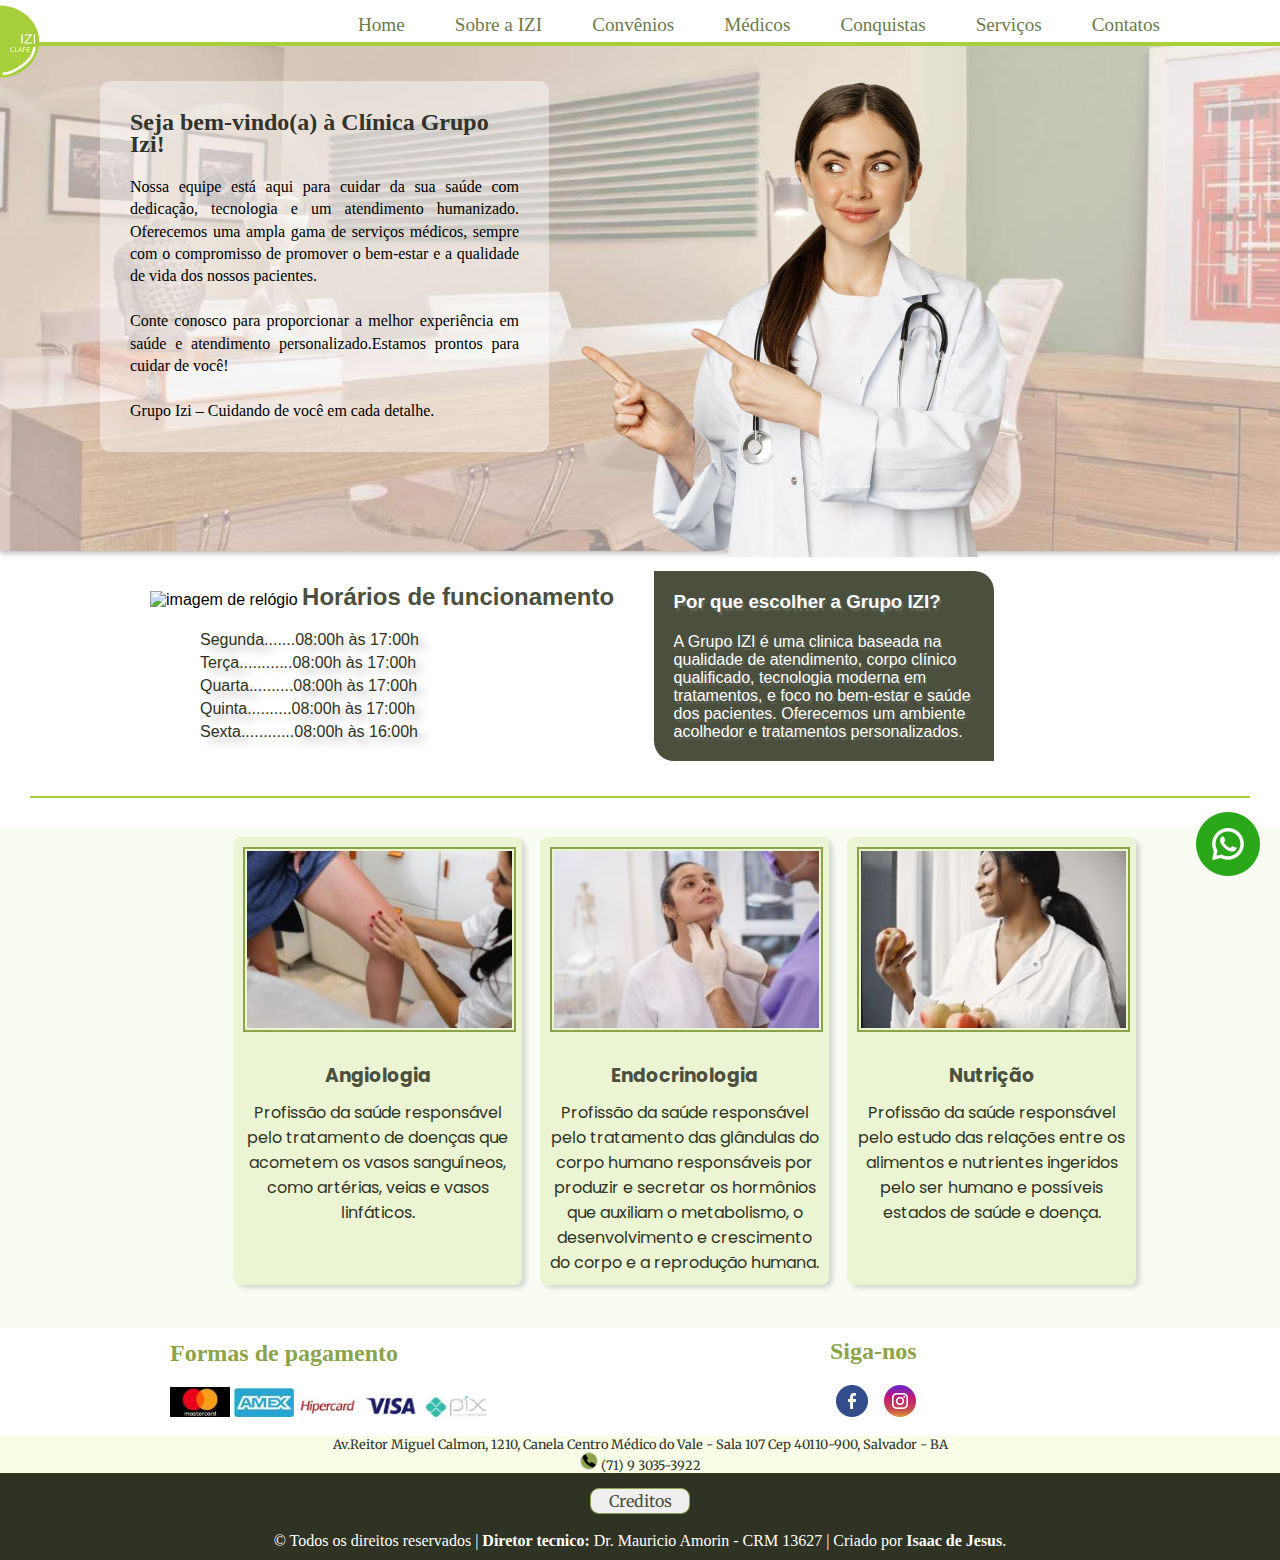
==== commit b8d71d29: "atualizei o projeto gurpo izi" ====
--- a/index.html
+++ b/index.html
@@ -11,48 +11,23 @@
 <body>
     <header>
         <div class="logoCab">
-            <a href="index.html"><img id="logo" src="src/img/logo-teste.png" alt="logo da clinica"></a>
+            <abbr title="Home"><a href="index.html"><img id="logo" src="src/img/logo-teste.png" alt="logo da clinica"></a></abbr>
         </div>
         <nav>
             <!-- menu normal -->
             <div id="menu">
-                <div class="container">
-                    <img src="src/img/Clinica.png" alt="imagem para informações da clinica">
-                    <div class="conteudo">
-                        <ul>
-                            <li><a href="izi.html">Sobre a IZI</a></li>
-                            <li><a href="convenio.html">Convênios</a></li>
-                        </ul>
-                    </div>
+                <div class="container">                    
+                    <ul class="menu-links">
+                        <li><a href="index.html">Home</a></li>
+                        <li><a href="izi.html">Sobre a IZI</a></li>
+                        <li><a href="convenio.html">Convênios</a></li>
+                        <li><a href="medico.html">Médicos</a></li>
+                        <li><a href="conquista.html">Conquistas</a></li>
+                        <li><a href="servico.html">Serviços</a></li>
+                        <li><a href="contato.html">Contatos</a></li>
+                    </ul>                    
                 </div>
-                
-                <div class="container">
-                    <img src="src/img/gestao.png" alt="imagem para informações da equipe">
-                    <div class="conteudo">
-                        <ul>
-                            <li><a href="medico.html">Médicos</a></li>
-                            <li><a href="conquista.html">Conquistas</a></li>
-                        </ul>
-                    </div>
-                </div>
-
-                <div class="container">
-                    <abbr title="serviços">
-                        <a href="servico.html">
-                            <img src="src/img/distintivo.png" alt="imagem para informações das especialidades">
-                        </a>
-                    </abbr>
-                </div>
-
-                <div class="container">
-                    <abbr title="Fale conosco">
-                        <a href="contato.html">
-                            <img src="src/img/contato.png" alt="imagem para informações do contato">
-                        </a>
-                    </abbr>
-                </div>
-            </div>
-            
+            </div>
             <!-- menu responsivo-->
             <button id="menu-btn" onclick="openNav()">☰</button>
             <div id="camadas-resp">
--- a/src/style/estilo.css
+++ b/src/style/estilo.css
@@ -86,6 +86,7 @@
 div#menu {
     position: absolute;
     text-align: right;
+    display: inline-flex;
     margin: 4px 60px 2px 0px;
     top: 0;
     right: 0;
@@ -97,10 +98,23 @@
     display: inline;
 }
 
-.container > img:hover, a:hover {
-    border-radius: 3px;
-    box-shadow: 3px 2px 8px rgba(0, 0, 0, 0.281);
-    transition: 0.5s ease-in-out;
+.menu-links {
+    display: inline-flex;
+    list-style: none;
+}
+
+.menu-links > li {
+    padding: 10px 50px 0px 0px;
+    font-size: 1.2em;
+}
+
+.menu-links > li > a {
+    color: var(--cor2);
+    text-decoration: none;
+}
+
+.menu-links > li > a:hover {
+    color: var(--cor0);
 }
 
 .conteudo {
@@ -214,7 +228,7 @@
     display: none;
 }
 
-@media (max-width: 790px) {
+@media (max-width: 970px) {
 
     /*----------------------------*/
     /* Menu responsivo */
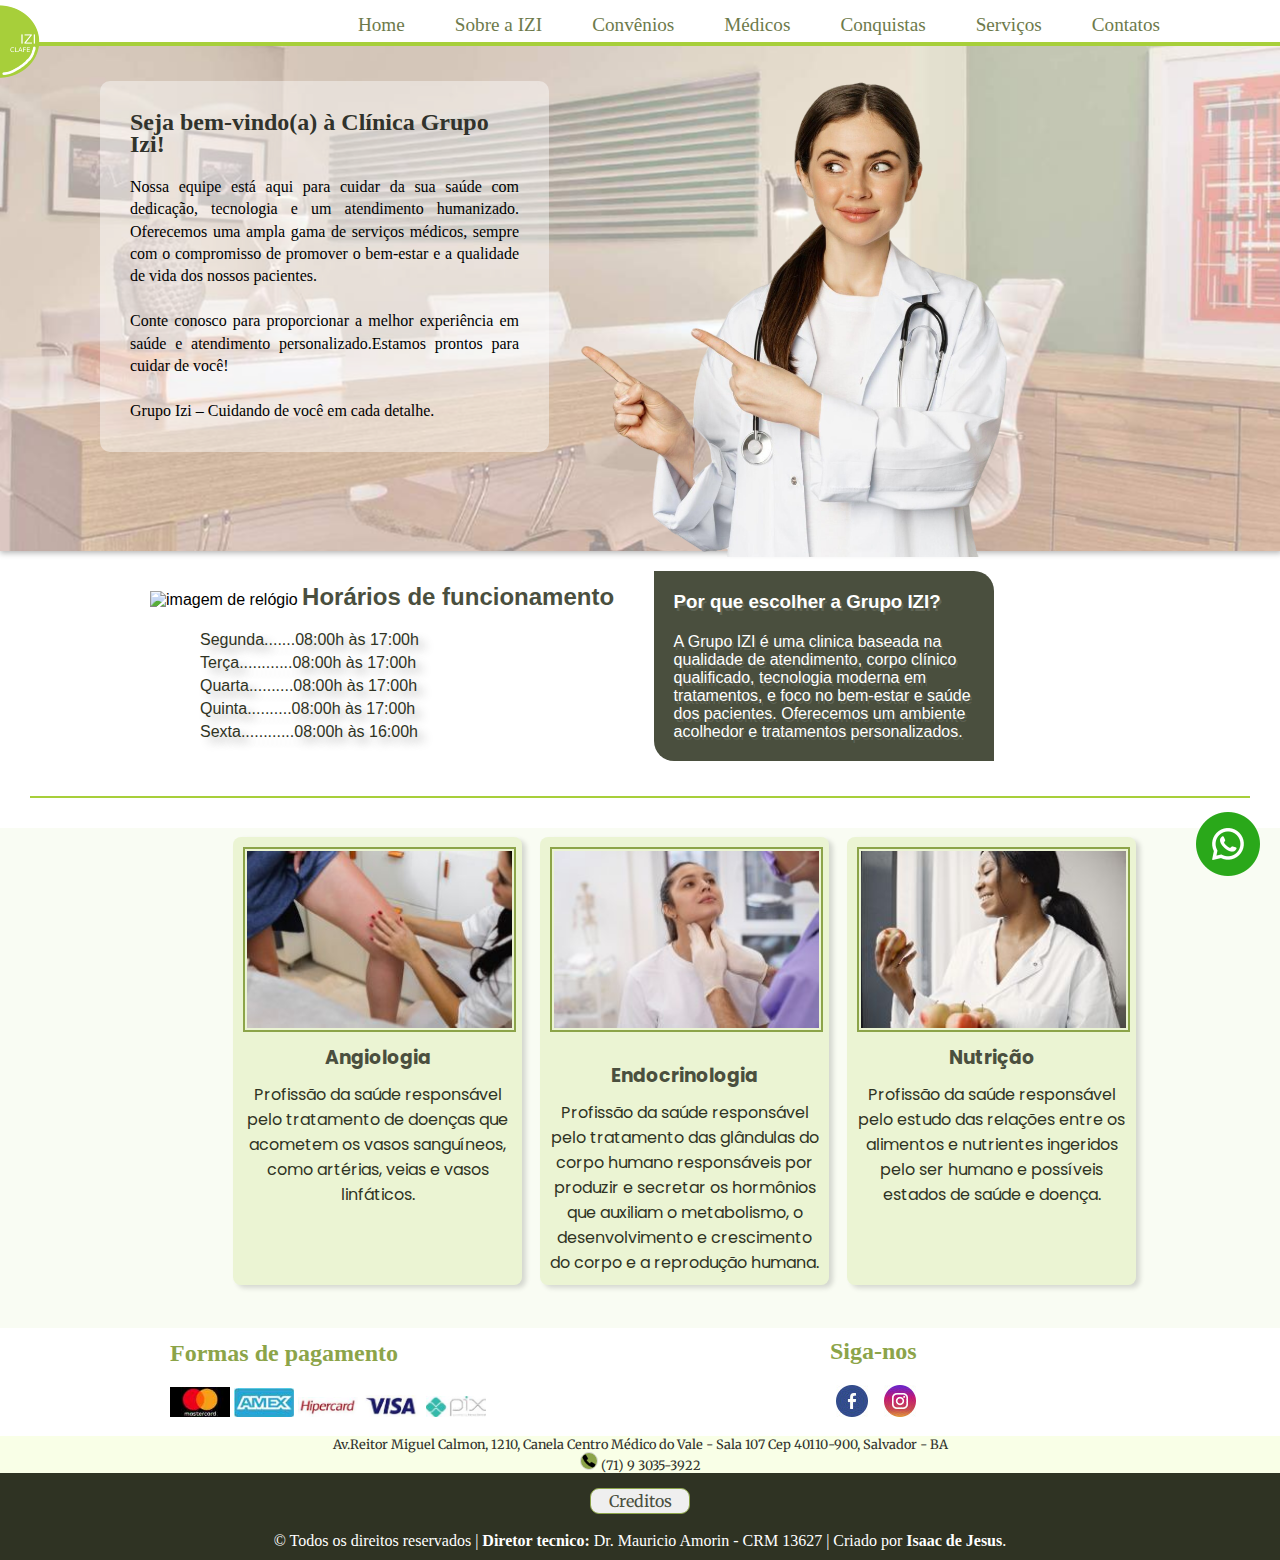
==== commit 6e6b14c6: "atualizei o projeto grupoizi" ====
--- a/index.html
+++ b/index.html
@@ -74,12 +74,12 @@
             <!-- Imagem de profissional -->
             <figure class="profgr">
                 <img  src="src/img/freepik-export-20240922132630k4om.png" alt="imagem de profissional apontando para esquerda">
-                <figcaption>@benzoix</figcaption>
+                <figcaption></figcaption>
             </figure>
             
             <figure class="profpq">
                 <img src="src/img/freepik-export-20240922141049tWAa.png" alt="imagem de profissional apontando para esquerda">
-                <figcaption>@benzoix</figcaption>
+                <figcaption></figcaption>
             </figure>
         </section>
         <section  id="informacao">
@@ -107,7 +107,7 @@
                     <div class="card-item">
                         <figure>
                             <img src="src/img/angiologia-img.jpeg" alt="imagem de angiologia" class="user-image">
-                            <figcaption>@kroshka__nastya</figcaption>
+                            <figcaption></figcaption>
                         </figure>
                         <h3 class="nome-espec">Angiologia</h3>
                         <p class="descricao">Profissão da saúde responsável pelo tratamento de doenças que acometem os vasos sanguíneos, como artérias, veias e vasos linfáticos.</p>
@@ -125,7 +125,7 @@
                     <div class="card-item">
                         <figure>
                             <img src="src/img/img-Nutrição.jpeg" alt="imagem de angiologia" class="user-image">
-                            <figcaption>@prostooleh</figcaption>
+                            <figcaption></figcaption>
                         </figure>
                         <h3 class="nome-espec">Nutrição</h3>
                         <p class="descricao">Profissão da saúde responsável pelo estudo das relações entre os alimentos e nutrientes ingeridos pelo ser humano e possíveis estados de saúde e doença.</p>
@@ -172,19 +172,19 @@
                 </div>
                 <ul class="autor-credit">
                     <li>
+                        <a href="https://www.freepik.com/author/benzoix" title="foto apresentação">Foto de médica por benzoix - Freepik</a>
+                    </li>
+                    <li>
+                        <a href="https://www.freepik.com/author/kroshka-nastya" title="foto angiologia">Foto da angiologia criados por kroshka-nastya - Freepik</a>
+                    </li>
+                    <li>
+                        <a href="https://www.freepik.com/author/prostooleh" title="foto nutrição">Foto Nutrição por prostooleh - Freepik</a>
+                    </li>
+                    <li>
+                        <a href="https://br.freepik.com/autor/freepik" title="foto endocrinologia">Foto Endocrinologia criados por freepik - Freepik</a>
+                    </li>
+                    <li>
                         <a href="https://www.flaticon.com/br/icones-gratis/whatsapp" title="whatsapp ícones">Whatsapp ícones criados por Bahu Icons - Flaticon</a>
-                    </li>
-                    <li>
-                        <a href="https://www.flaticon.com/br/icones-gratis/hospital" title="hospital ícones">Hospital ícones criados por FACH - Flaticon</a>
-                    </li>
-                    <li>
-                        <a href="https://www.flaticon.com/br/icones-gratis/equipe" title="equipe ícones">Equipe ícones criados por Freepik - Flaticon</a>
-                    </li>
-                    <li>
-                        <a href="https://www.flaticon.com/br/icones-gratis/servico" title="serviço ícones">Serviço ícones criados por Icongeek26 - Flaticon</a>
-                    </li>
-                    <li>
-                        <a href="https://www.flaticon.com/br/icones-gratis/contato" title="contato ícones">Contato ícones criados por Smashicons - Flaticon</a>
                     </li>
                 </ul>
             </div>
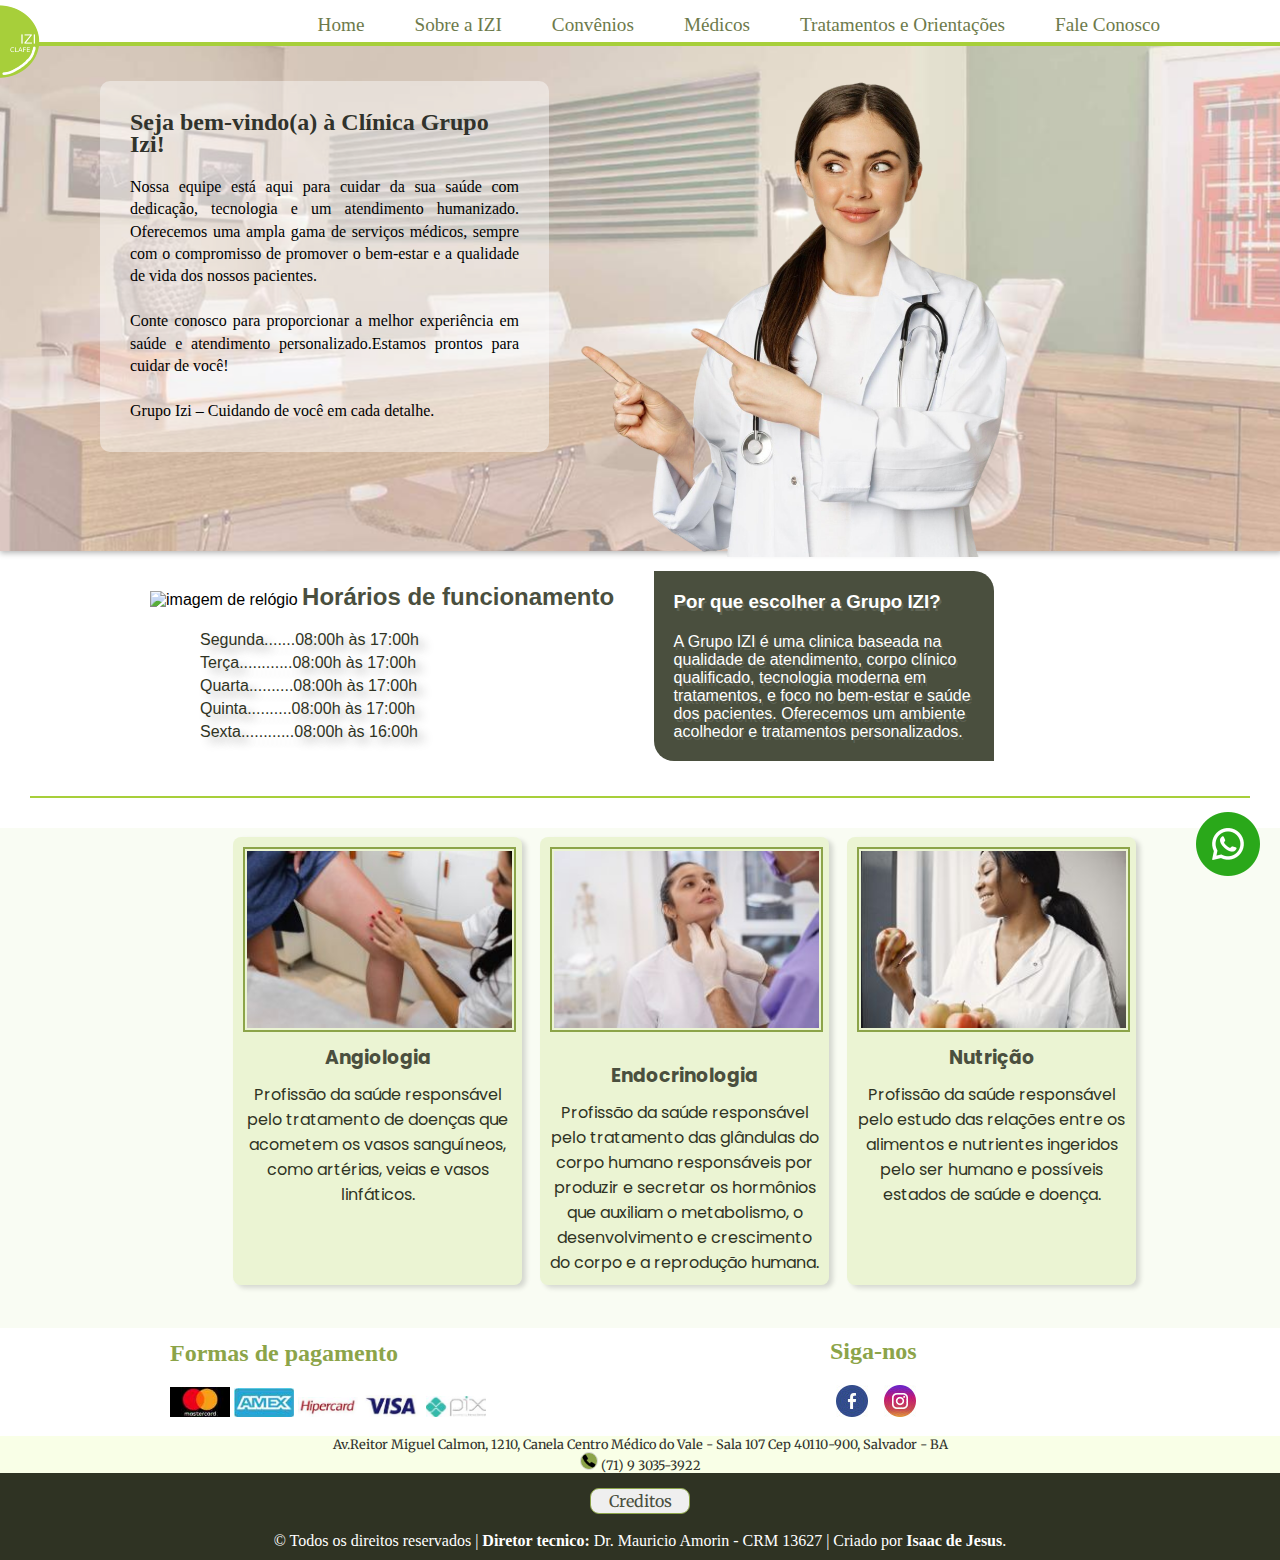
==== commit 3ae9e9f5: "atualizei o projeto grupoizi" ====
--- a/index.html
+++ b/index.html
@@ -22,9 +22,8 @@
                         <li><a href="izi.html">Sobre a IZI</a></li>
                         <li><a href="convenio.html">Convênios</a></li>
                         <li><a href="medico.html">Médicos</a></li>
-                        <li><a href="conquista.html">Conquistas</a></li>
-                        <li><a href="servico.html">Serviços</a></li>
-                        <li><a href="contato.html">Contatos</a></li>
+                        <li><a href="servico.html">Tratamentos e Orientações</a></li>
+                        <li><a href="contato.html">Fale Conosco</a></li>
                     </ul>                    
                 </div>
             </div>
@@ -41,20 +40,15 @@
                     </li>
                     
                     <li>
-                        <button class="menu-filho" onclick="openTeam()">Equipe ▼</button>
-                        <ul id="equipe-resp" class="sub-menu">
-                            <li><a href="medico.html">Médicos</a></li>
-                            <li><a href="conquista.html">Conquistas</a></li>
-                        </ul>
-                        
+                        <a href="medico.html">Médicos</a>
                     </li>
 
                     <li>                        
-                        <a href="servico.html">Serviços</a></li>
+                        <a href="servico.html">Tratamentos e Orientações</a></li>
                     </li>
 
                     <li>
-                        <a href="contato.html">Fale conosco</a>
+                        <a href="contato.html">Fale Conosco</a>
                     </li>
                 </ul>
             </div>
--- a/src/style/estilo.css
+++ b/src/style/estilo.css
@@ -204,6 +204,10 @@
     font-weight: bold;
 }
 
+.sub-menu > li {
+    padding-block: 0.1px;
+}
+
 ul.sub-menu > li > a {
     position: relative;
     color: var(--cor2);
